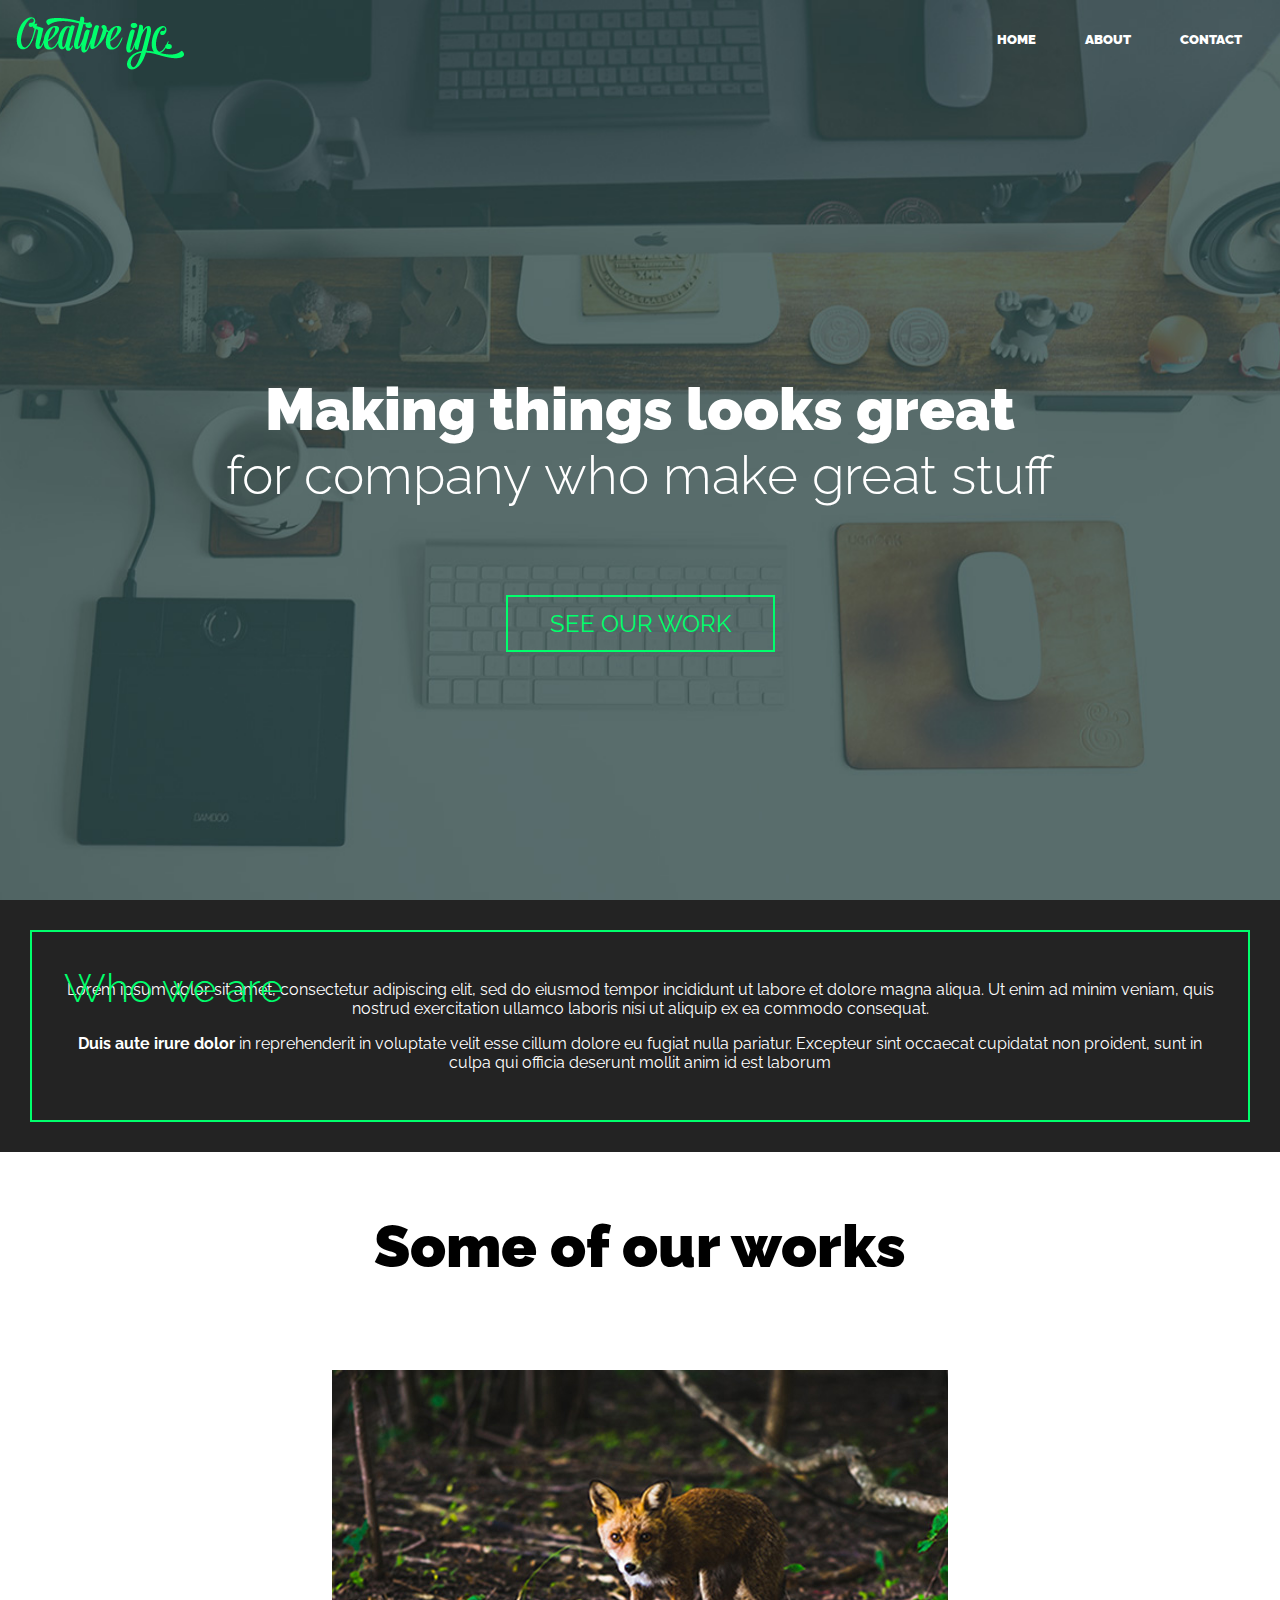
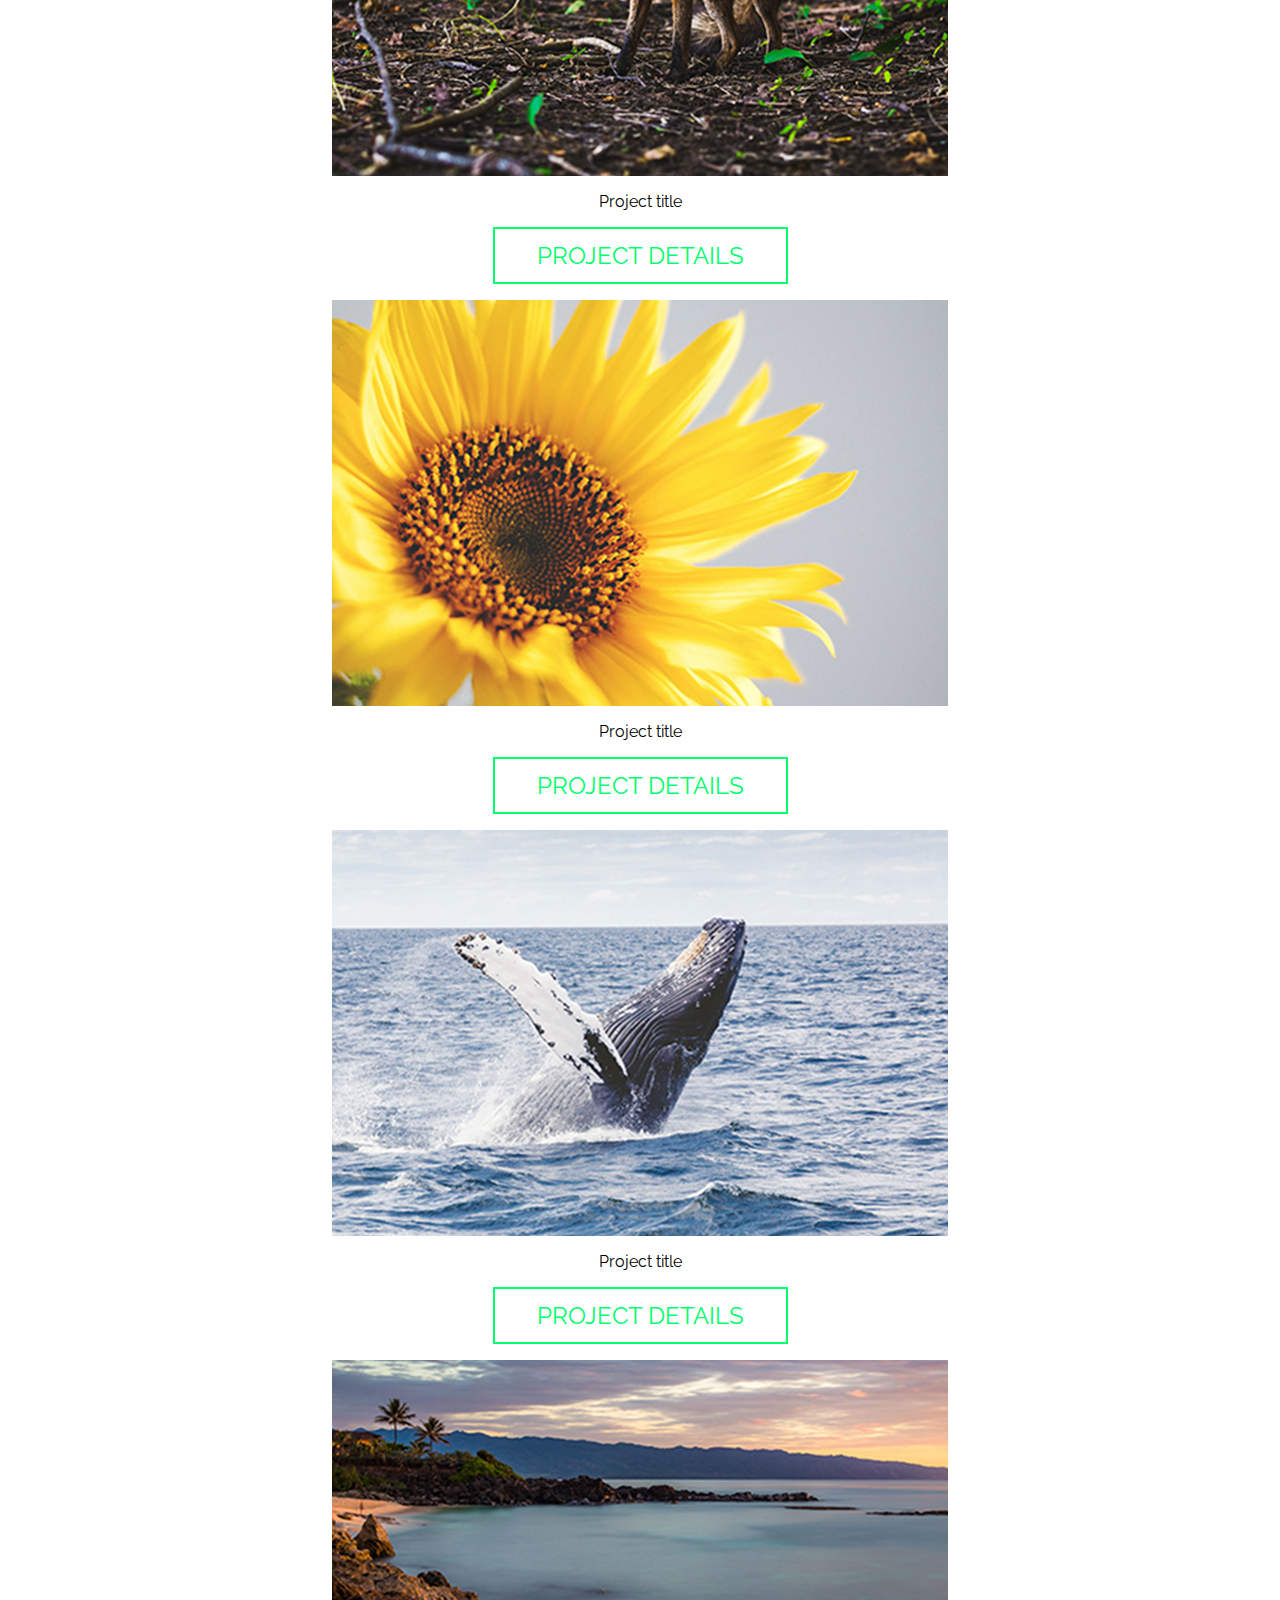
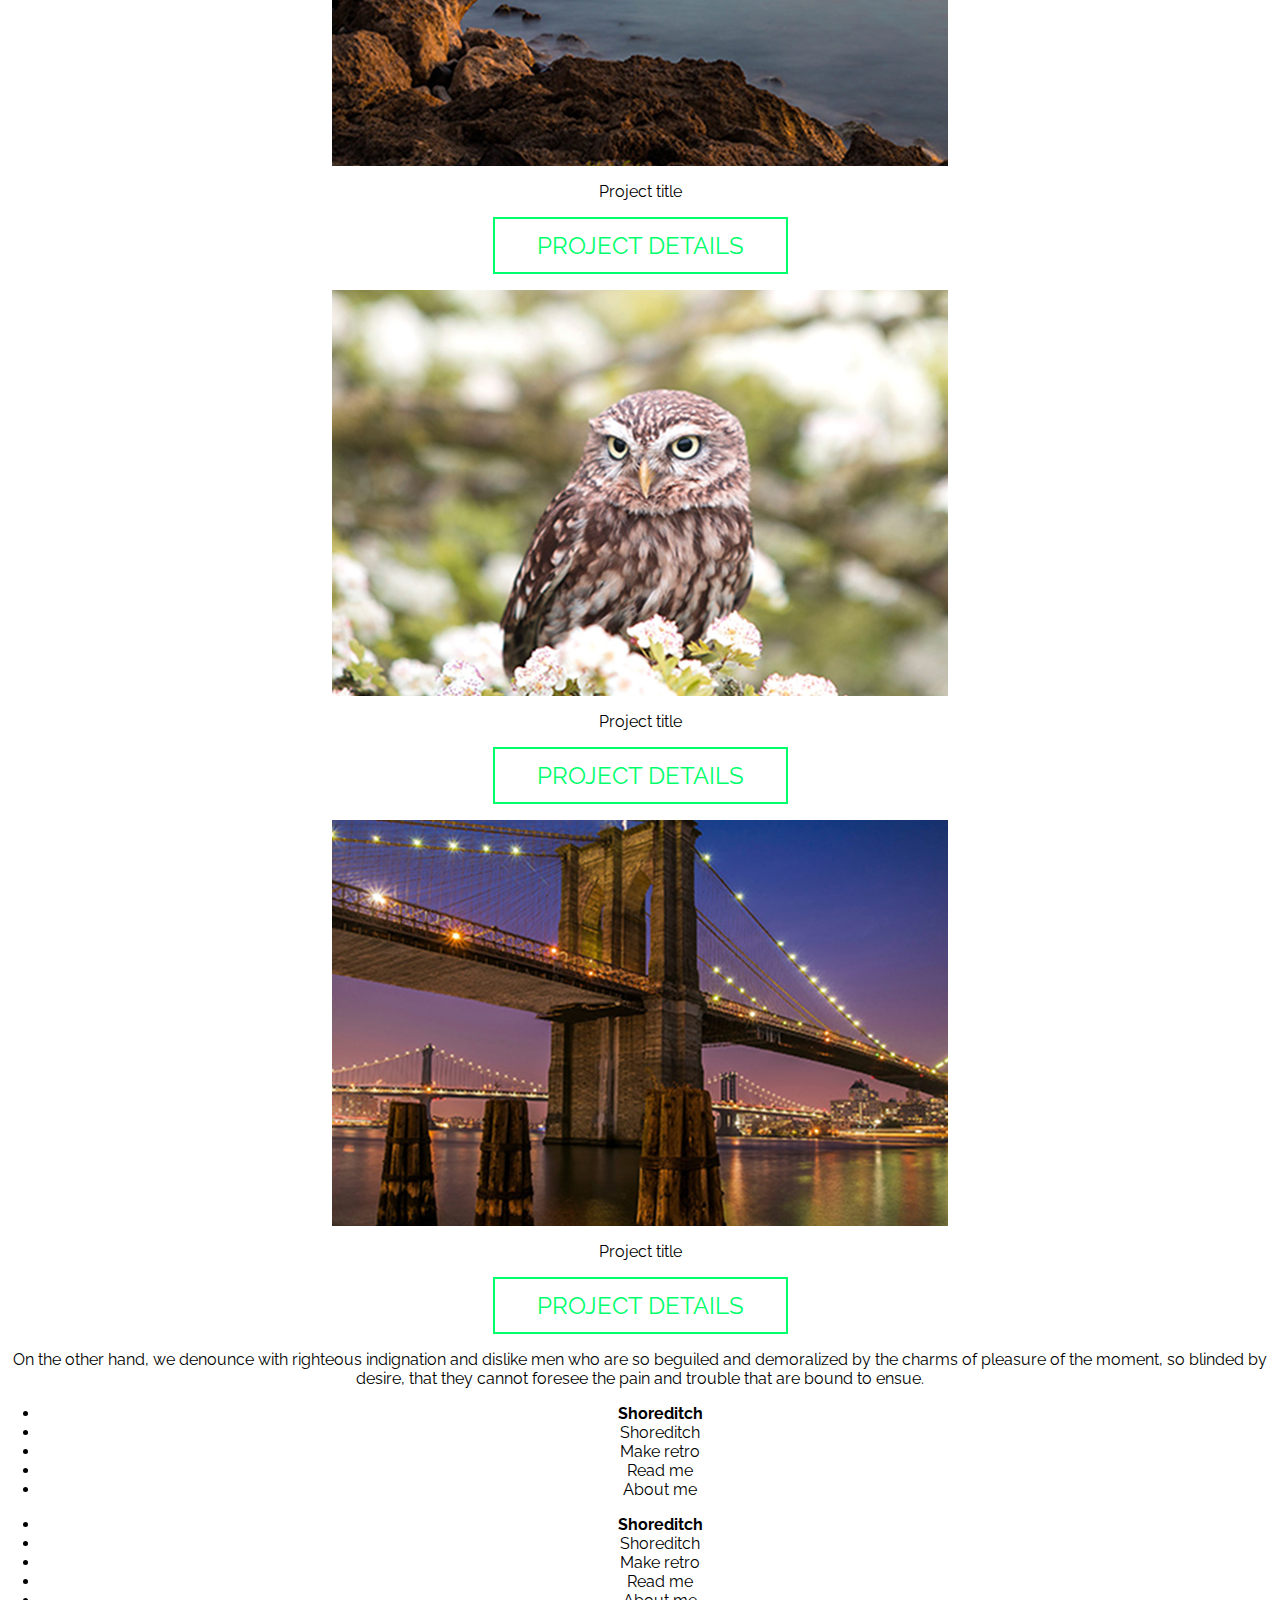
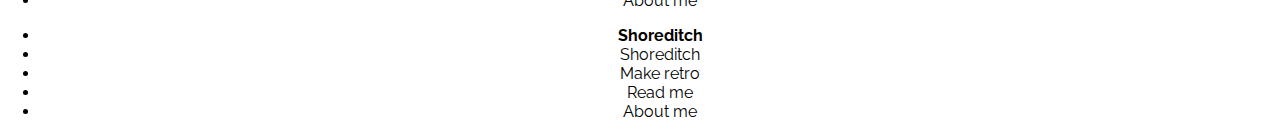
==== index.html @ 536d0fa2 "First commit" ====
<html>
<head>
	<title>WFS</title>
	<meta charset="utf-8">
	<meta http-equiv="X-UA-Compatible" content="IE=edge">
    <meta name="viewport" content="width=device-width, initial-scale=1.0">
    <meta name="description" content="WFS">
    <meta name="author" content="Georgy Georgiev">
    <!-- <link rel="icon" href="img/avicon.jpeg"> -->
	<meta name="viewport" content="width=device-width, initial-scale=1">
	<link href="css/styles.css" rel="stylesheet" type="text/css">
</head>
<body>
	
	<header>
		<img src="img/logo.png" alt="WFS logo" class="logo">
		<nav>
			<ul>
				<li><a href="">Home</a></li>
				<li><a href="">About</a></li>
				<li><a href="">Contact</a></li>
			</ul>
		</nav>
	</header>

	<section class="home-hero">
		<div class="container">
			<h1 class="title">Making things looks great
				<span>for company who make great stuff</span>
			</h1>
			<a href="" class="button button-accent">See our work</a>
		</div>
	</section>

	<div class="container">
		<section class="home-about">
			<div class="home-about-textbox">
				<h1>Who we are</h1>
				<p>Lorem ipsum dolor sit amet, consectetur adipiscing elit, sed do eiusmod tempor incididunt ut labore et dolore magna aliqua. Ut enim ad minim veniam, quis nostrud exercitation ullamco laboris nisi ut aliquip ex ea commodo consequat.</p>
				<p><strong>Duis aute irure dolor</strong> in reprehenderit in voluptate velit esse cillum dolore eu fugiat nulla pariatur. Excepteur sint occaecat cupidatat non proident, sunt in culpa qui officia deserunt mollit anim id est laborum</p>
				
			</div>
		</section>
	</div>

	<section class="portfolio">
		<h1 class="title">Some of our works</h1>
		
		<!-- portfolio item 01 -->
		<figure class="port-item">
			<img src="img/portfolio-01.jpg" alt="portfolio-item">
			<figcaption class="port-desc">
				<p>Project title</p>
				<a href="" class="button button-accent button-small">Project details</a>
			</figcaption>
		</figure>

		<!-- portfolio item 02 -->
		<figure class="port-item">
			<img src="img/portfolio-02.jpg" alt="portfolio-item">
			<figcaption class="port-desc">
				<p>Project title</p>
				<a href="" class="button button-accent button-small">Project details</a>
			</figcaption>
		</figure>

		<!-- portfolio item 03 -->
		<figure class="port-item">
			<img src="img/portfolio-03.jpg" alt="portfolio-item">
			<figcaption class="port-desc">
				<p>Project title</p>
				<a href="" class="button button-accent button-small">Project details</a>
			</figcaption>
		</figure>

		<!-- portfolio item 04 -->
		<figure class="port-item">
			<img src="img/portfolio-04.jpg" alt="portfolio-item">
			<figcaption class="port-desc">
				<p>Project title</p>
				<a href="" class="button button-accent button-small">Project details</a>
			</figcaption>
		</figure>

		<!-- portfolio item 05 -->
		<figure class="port-item">
			<img src="img/portfolio-05.jpg" alt="portfolio-item">
			<figcaption class="port-desc">
				<p>Project title</p>
				<a href="" class="button button-accent button-small">Project details</a>
			</figcaption>
		</figure>

		<!-- portfolio item 06 -->
		<figure class="port-item">
			<img src="img/portfolio-06.jpg" alt="portfolio-item">
			<figcaption class="port-desc">
				<p>Project title</p>
				<a href="" class="button button-accent button-small">Project details</a>
			</figcaption>
		</figure>
	</section>

	<footer>
		<div class="col-3">
			<p>On the other hand, we denounce with righteous indignation and dislike men who are so beguiled and demoralized by the charms of pleasure of the moment, so blinded by desire, that they cannot foresee the pain and trouble that are bound to ensue.</p>
		</div>
		<div class="col-1">
			<ul class="unstyled-list">
				<li><strong>Shoreditch</strong></li>
				<li>Shoreditch</li>
				<li>Make retro</li>
				<li>Read me</li>
				<li>About me</li>
			</ul>
		</div>
		<div class="col-1">
			<ul class="unstyled-list">
				<li><strong>Shoreditch</strong></li>
				<li>Shoreditch</li>
				<li>Make retro</li>
				<li>Read me</li>
				<li>About me</li>
			</ul>
		</div>
		<div class="col-1">
			<ul class="unstyled-list">
				<li><strong>Shoreditch</strong></li>
				<li>Shoreditch</li>
				<li>Make retro</li>
				<li>Read me</li>
				<li>About me</li>
			</ul>
		</div>
	</footer>


</body>
</html>
---- css/styles.css ----
@import url('https://fonts.googleapis.com/css?family=Raleway:300, 400, 700, 900');

* {
	box-sizing: border-box;
}

body {
	margin: 0;
	font-family: 'Raleway', sans-serif;
	text-align: center;
}

img {
	max-width: 100%;
	height: auto;
}

.container {
	width: 95%;
	margin: 0 auto;
}


/* typography
======================== */
h1 {
	font-weight: 300;
	font-size: 2.5rem;
	margin-top: 0;
}

.title {
	font-size: 2.5rem;
	margin-bottom: 1.5em;
	font-weight: 900;
	margin-top: 1em;
}

.title span {
	font-weight: 300;
	display: block;
	font-size: .9em;
}

@media (min-width: 60rem) {
	.title {
		font-size: 3.7rem;
	}
}

.button {
	display: inline-block;
	font-size: 1.15rem;
	text-decoration: none;
	text-transform: uppercase;
	border-width: 2px;
	border-style: solid;
	padding: .5em 1.75em;
}

.button-accent {
	color: #00ff6c;
	border-color: #00ff6c;
}

.button-accent:hover,
.button-accent:focus {
	background: #00ff6c;
	color: #232323;
}

@media (min-width: 60rem) {
	.button {
		font-size: 1.5rem;
	}
}

/* header
======================== */

header {
	position: absolute;
	left: 0;
	right: 0;
	margin: 1em;
}

nav ul {
	margin: 0;
	padding: 0;
	list-style: none;
}

nav li {
	display: inline-block;
	margin: 1em;
}

nav a{
	font-weight: 900;
	text-decoration: none;
	text-transform: uppercase;
	font-size: .8rem;
	padding: .5em;
	color: #FFF;
}

nav a:hover,
nav a:focus {
	color: #DDD;
}

@media (min-width: 60rem) {
	.logo {
		float: left;
	}
	nav {
		float: right;
	}
}

/* home-hero
======================== */
.home-hero {
	background-image: url(../img/hero-bg.jpg);
	padding: 10em 0;
	color: #FFF;
	background-size: cover;
	background-position: center;
}

@media (min-width: 60rem) {
	.home-hero {
		height: 100vh;
		padding-top: 35vh;
	}
}
/* home-hero
======================== */



/* home-about
======================== */
.home-about-textbox {
	background-color: #232323;
	padding: 4em;
	width: 100vw;
	margin-left: -2.5vw;
	outline: 2px solid #00ff6c;
	outline-offset: -2em;
	color: #FFF;
	position: relative; // Relative contain absolute
}

.home-about-textbox h1 {
	color: #00ff6c;
	position: absolute;  // Absolute fit in relative
	top: 0;
}

/* home-about
======================== */
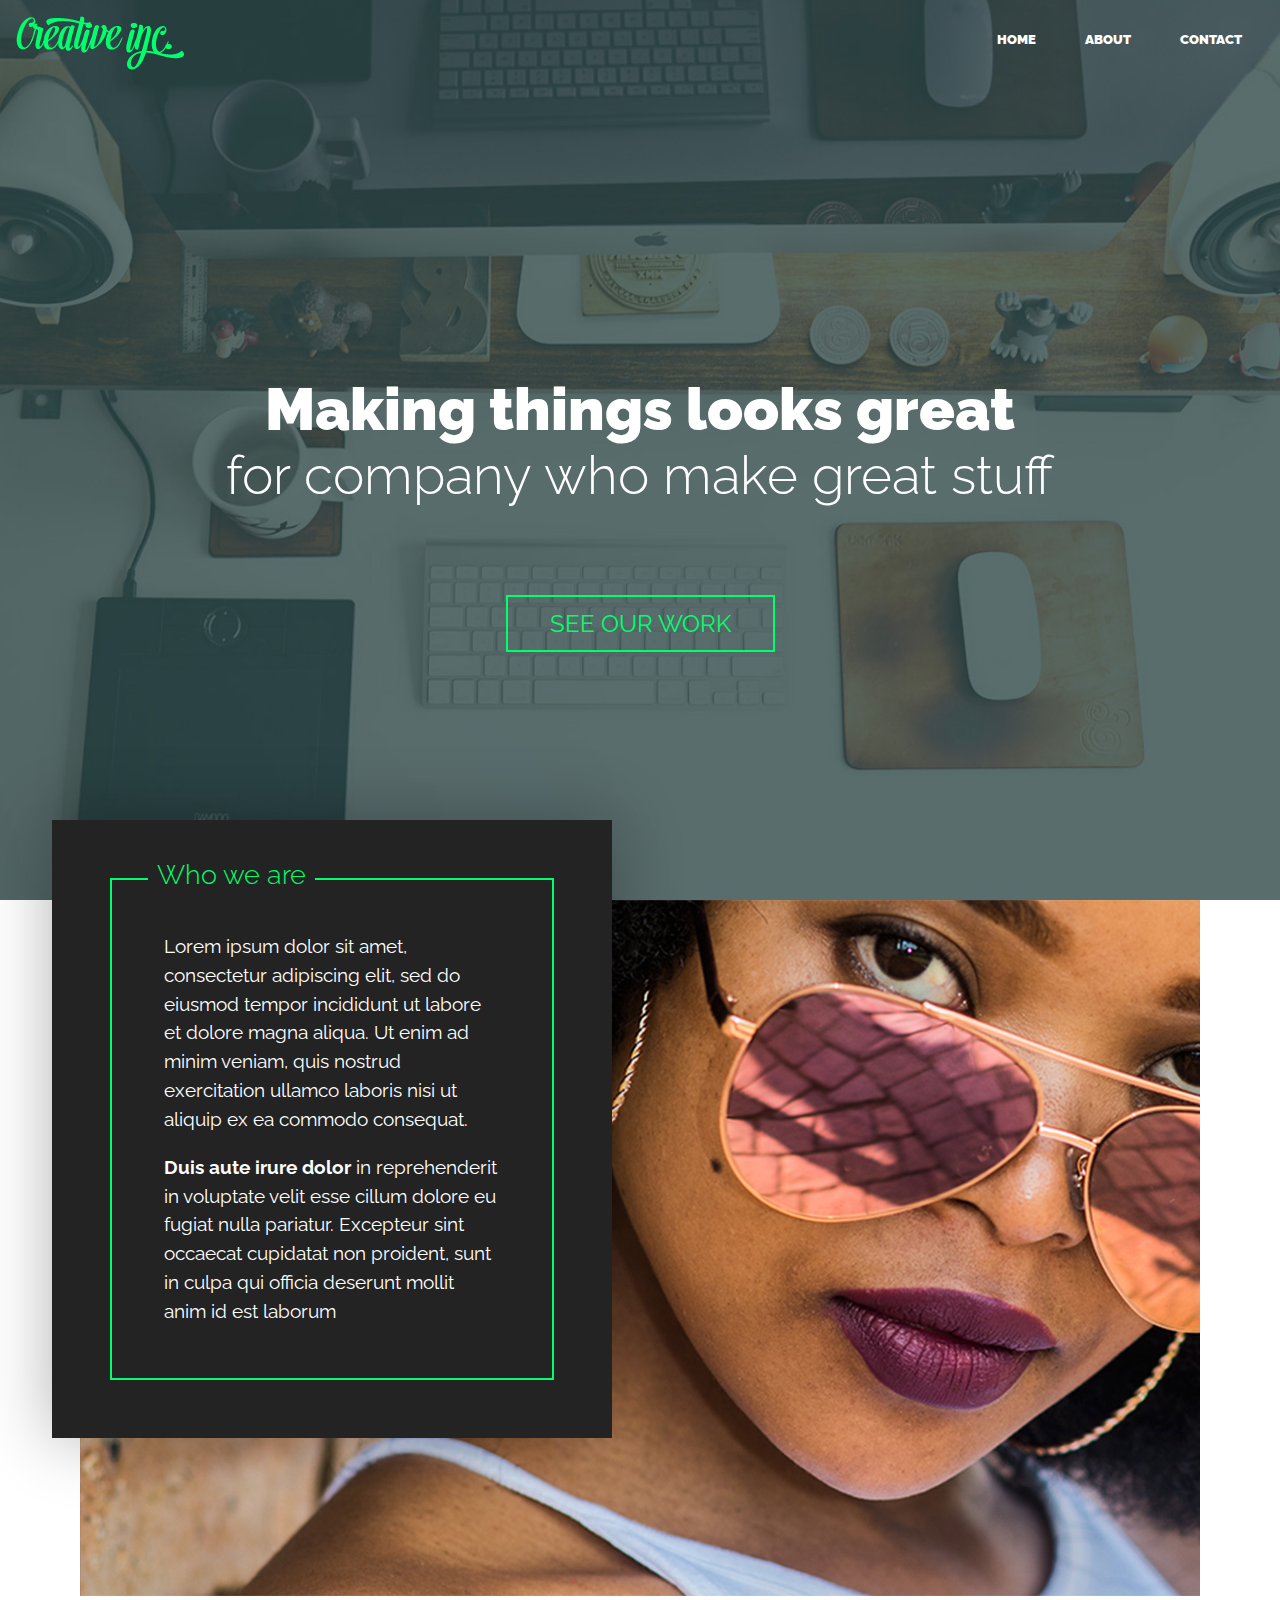
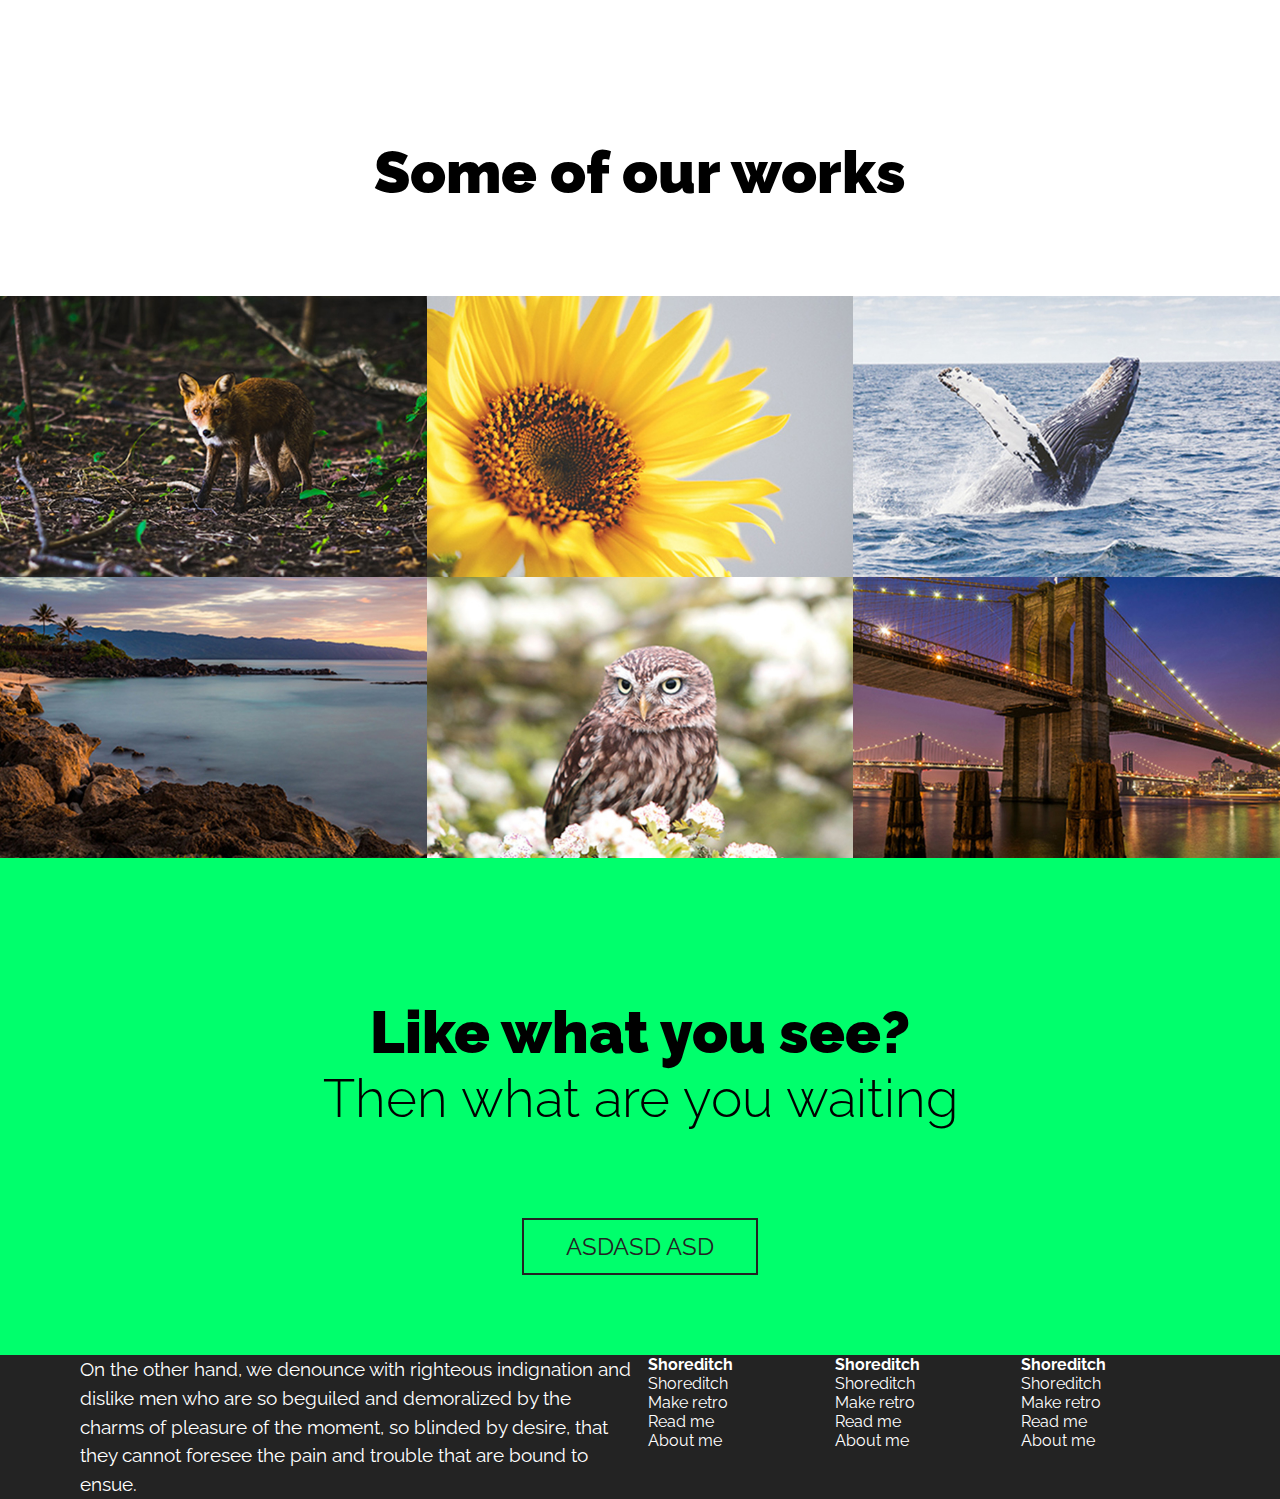
==== commit fb86eef5: "First commit" ====
--- a/index.html
+++ b/index.html
@@ -101,36 +101,47 @@
 		</figure>
 	</section>
 
+	<section class="cta">
+		<div class="container">
+			<h1 class="title title-cta">Like what you see?
+				<span>Then what are you waiting</span>
+			</h1>
+			<a href="" class="button button-dark">asdasd asd</a>
+		</div>
+	</section>
+
 	<footer>
-		<div class="col-3">
-			<p>On the other hand, we denounce with righteous indignation and dislike men who are so beguiled and demoralized by the charms of pleasure of the moment, so blinded by desire, that they cannot foresee the pain and trouble that are bound to ensue.</p>
-		</div>
-		<div class="col-1">
-			<ul class="unstyled-list">
-				<li><strong>Shoreditch</strong></li>
-				<li>Shoreditch</li>
-				<li>Make retro</li>
-				<li>Read me</li>
-				<li>About me</li>
-			</ul>
-		</div>
-		<div class="col-1">
-			<ul class="unstyled-list">
-				<li><strong>Shoreditch</strong></li>
-				<li>Shoreditch</li>
-				<li>Make retro</li>
-				<li>Read me</li>
-				<li>About me</li>
-			</ul>
-		</div>
-		<div class="col-1">
-			<ul class="unstyled-list">
-				<li><strong>Shoreditch</strong></li>
-				<li>Shoreditch</li>
-				<li>Make retro</li>
-				<li>Read me</li>
-				<li>About me</li>
-			</ul>
+		<div class="container">
+			<div class="col-3">
+				<p>On the other hand, we denounce with righteous indignation and dislike men who are so beguiled and demoralized by the charms of pleasure of the moment, so blinded by desire, that they cannot foresee the pain and trouble that are bound to ensue.</p>
+			</div>
+			<div class="col-1">
+				<ul class="unstyled-list">
+					<li><strong>Shoreditch</strong></li>
+					<li>Shoreditch</li>
+					<li>Make retro</li>
+					<li>Read me</li>
+					<li>About me</li>
+				</ul>
+			</div>
+			<div class="col-1">
+				<ul class="unstyled-list">
+					<li><strong>Shoreditch</strong></li>
+					<li>Shoreditch</li>
+					<li>Make retro</li>
+					<li>Read me</li>
+					<li>About me</li>
+				</ul>
+			</div>
+			<div class="col-1">
+				<ul class="unstyled-list">
+					<li><strong>Shoreditch</strong></li>
+					<li>Shoreditch</li>
+					<li>Make retro</li>
+					<li>Read me</li>
+					<li>About me</li>
+				</ul>
+			</div>
 		</div>
 	</footer>
 
--- a/css/styles.css
+++ b/css/styles.css
@@ -2,6 +2,7 @@
 
 * {
 	box-sizing: border-box;
+	transition: all ease-in-out 250ms;
 }
 
 body {
@@ -17,7 +18,57 @@
 
 .container {
 	width: 95%;
+	max-width: 70em;
 	margin: 0 auto;
+}
+
+.clearfix::after,
+section::after,
+footer::after {
+	content: '';
+	display: block;
+	clear: both;
+}
+
+/* Column system
+======================== */
+[class^=col-] {
+	width: 100%;
+	margin-top: 1em;
+}
+
+[class^=col-]:first-child {
+	margin-top: 0;
+}
+
+.col-1 {
+	width : 33.333334%;
+	float: left;
+}
+
+@media(min-width: 40rem) {
+	[class^=col-] {
+		float: left;
+		padding: 0 .5em;
+		margin-top: 0;
+	}
+
+	[class^=col-]:first-child {
+		padding-left: 0;
+	}
+
+	[class^=col-]:last-child {
+		padding-right: 0;
+	}
+
+	.col-3 {
+		width: 50%;
+	}
+
+	.col-1 {
+		width: 16.6666%;
+	}
+
 }
 
 
@@ -25,8 +76,17 @@
 ======================== */
 h1 {
 	font-weight: 300;
-	font-size: 2.5rem;
+	font-size: 1.7rem;
 	margin-top: 0;
+}
+
+p {
+	margin-top: 0;
+	line-height: 1.5;
+}
+
+p:last-of-type {
+	margin-bottom: 0;
 }
 
 .title {
@@ -42,7 +102,22 @@
 	font-size: .9em;
 }
 
-@media (min-width: 60rem) {
+.title-cta {
+	margin-bottom: 0 0 .5em;
+}
+
+.unstyled-list {
+	margin: 0;
+	padding: 0;
+	list-style-type: none;
+}
+
+@media (min-width: 60rem) {
+	p {
+		font-size: 1.2rem;
+		line-heifght: 1.6;
+	}
+
 	.title {
 		font-size: 3.7rem;
 	}
@@ -58,6 +133,17 @@
 	padding: .5em 1.75em;
 }
 
+@media (min-width: 60rem) {
+	.button {
+		font-size: 1.5rem;
+	}
+}
+
+.button-small {
+	font-size: .7rem;
+	font-weight: 700;
+}
+
 .button-accent {
 	color: #00ff6c;
 	border-color: #00ff6c;
@@ -69,10 +155,15 @@
 	color: #232323;
 }
 
-@media (min-width: 60rem) {
-	.button {
-		font-size: 1.5rem;
-	}
+.button-dark {
+	color: #232323;
+	border-color: #232323;
+}
+
+.button-dark:hover,
+.button-dark:focus {
+	background: #232323;
+	color: #00ff6c;
 }
 
 /* header
@@ -135,8 +226,6 @@
 		padding-top: 35vh;
 	}
 }
-/* home-hero
-======================== */
 
 
 
@@ -150,14 +239,131 @@
 	outline: 2px solid #00ff6c;
 	outline-offset: -2em;
 	color: #FFF;
-	position: relative; // Relative contain absolute
+	position: relative; /* Relative contain absolute */
 }
 
 .home-about-textbox h1 {
 	color: #00ff6c;
-	position: absolute;  // Absolute fit in relative
-	top: 0;
-}
-
-/* home-about
-======================== */+	position: absolute;  /* Absolute fit in relative */
+	
+	/* Center element */
+	left: 50%;
+	transform: translatex(-50%);
+	/* Center element end */
+
+	top: .75em; /* Example top */
+	top: .5em; /* Top that work for me */
+	background: #232323;
+	padding: 0 .145em;
+}
+
+@media (min-width: 25rem) {
+	.h1 {
+		font-size: 2rem;
+	}
+	.home-about-textbox h1 {
+		top: .6em;
+		padding: 0 .325em;
+	}
+}
+
+@media (min-width: 60rem) {
+	.h1 {
+		font-size: 2.5rem;
+	}
+
+	.home-about {
+		background-image: url(../img/who-we-are.jpg);
+		background-repeat: no-repeat;
+		padding-bottom: 10em;
+	}
+	
+	.home-about-textbox {
+		width: 50%;
+		padding: 7em;
+		outline-offset: -3.75em;
+		margin-left: -2.5%;
+		top: -5em;
+		text-align: left;
+		box-shadow: 0 0 4em 0 rgba(0, 0, 0, .3);
+	}
+
+	.home-about-textbox h1 {
+		top: 1.4em;
+		left: 6rem;
+		transform: translatex(0);
+		/*text-transform: uppercase;*/
+
+	}
+}
+
+
+/* portfolio
+======================== */
+.portfolio {
+	margin 3em 0 0;
+}
+
+.port-item {
+	position: relative;
+	margin: 0;
+	width: 100%;
+}
+
+.port-item img {
+	display: block;
+	width: 100%;
+}
+
+.port-desc {
+	position: absolute;
+	z-index: 100;
+	bottom: 0em;
+	left: 0em;
+	right: 0em;
+	color: white;
+	background: rgba(0, 0, 0, .6);
+	padding-bottom: 2em;
+}
+
+.port-desc p {
+	margin: 1em;
+}
+
+@media (min-width: 37rem) {
+	.port-item{
+		width: 50%;
+		float: left;
+	} 
+}
+
+@media (min-width: 60rem) {
+	.port-item{
+		width: 33.33334%;
+		overflow: hidden;
+	}
+
+	.port-desc {
+		transform: translateY(150%);
+	}
+
+	.port-item:hover .port-desc {
+		transform: translateY(0);
+	}
+}
+
+/* CTA
+======================== */
+.cta {
+	background-color: #00ff6c;
+	padding: 5em 0;
+}
+
+/* footer
+======================== */
+footer {
+	background: #232323;
+	color: #fff;
+	text-align: left;
+	padding: : 5em 0;
+}